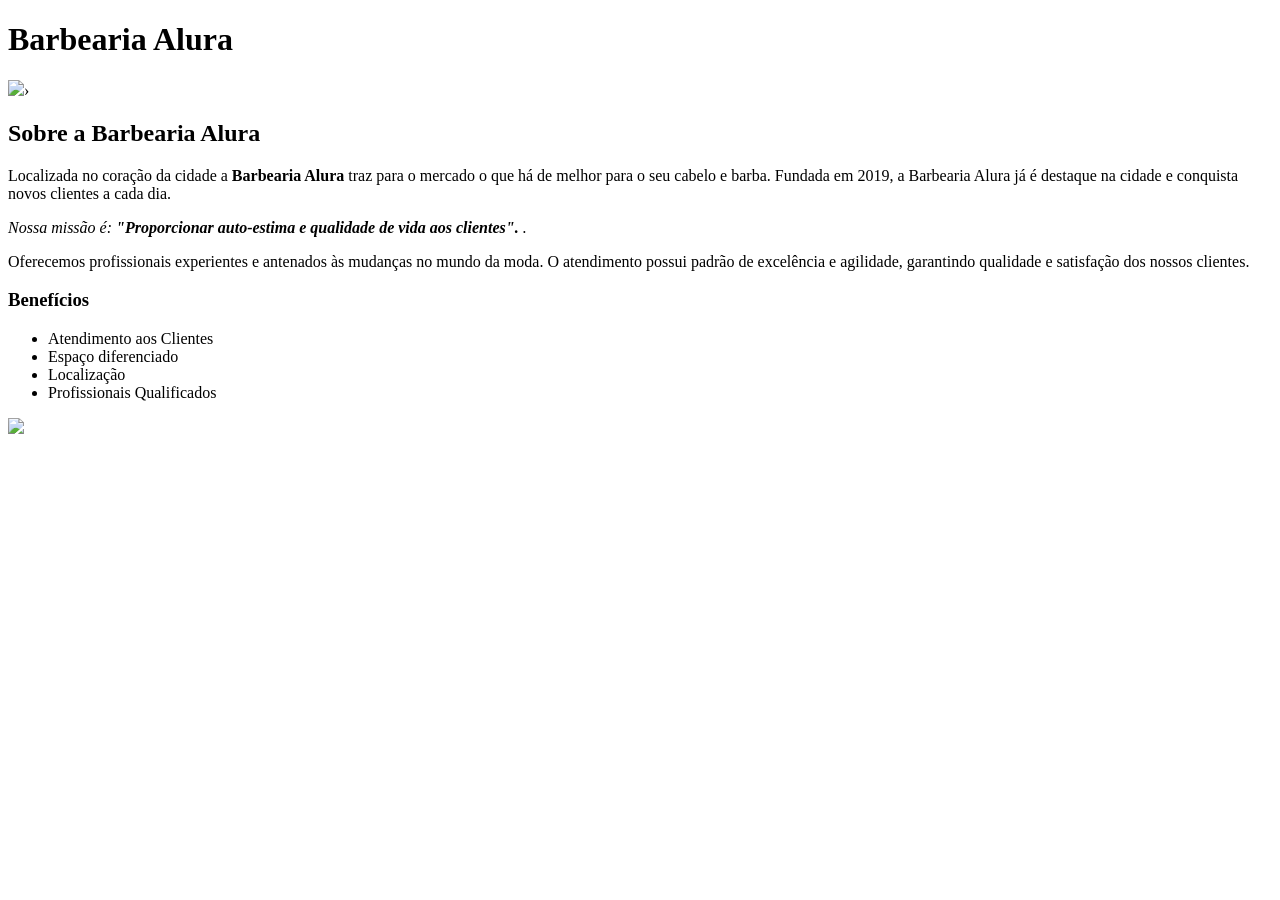
==== index.html @ 9f06cacf "55" ====
<!DOCTYPE html>
<html lang="en">
<head>
    <meta charset="UTF-8">
    <meta name="viewport" content="width=device-width, initial-scale=1.0">
    <title>Document</title>
</head>
<body>
    <header>    <h1 class="titulo-principal">Barbearia Alura</h1>
</header>
<img id="banner" src="banner.jpg">›

<div class="principal">
    <h2 class="titulo-centralizado">Sobre a Barbearia Alura</h2>

    <p>Localizada no coração da cidade a <strong>Barbearia Alura</strong> traz para o mercado o que há de melhor para o seu cabelo e barba. Fundada em 2019, a Barbearia Alura já é destaque na cidade e conquista novos clientes a cada dia.</p>

    <p id="missao"><em>Nossa missão é: <strong>"Proporcionar auto-estima e qualidade de vida aos clientes".     </strong>.</em></p>

     <p>Oferecemos profissionais experientes e antenados às mudanças no mundo da moda. O atendimento possui padrão de excelência e agilidade, garantindo qualidade e satisfação dos nossos clientes.</p>
</div>

<div class="beneficios">
     <h3 class="titulo-centralizado">Benefícios</h3>
     <ul>
          <li class="itens">Atendimento aos Clientes</li>
          <li class="itens">Espaço diferenciado</li>
          <li class="itens">Localização</li>
          <li class="itens">Profissionais Qualificados</li>
     </ul>

     <img src="beneficios.jpg" class="imagembeneficios">
</div>
</body>
</html>
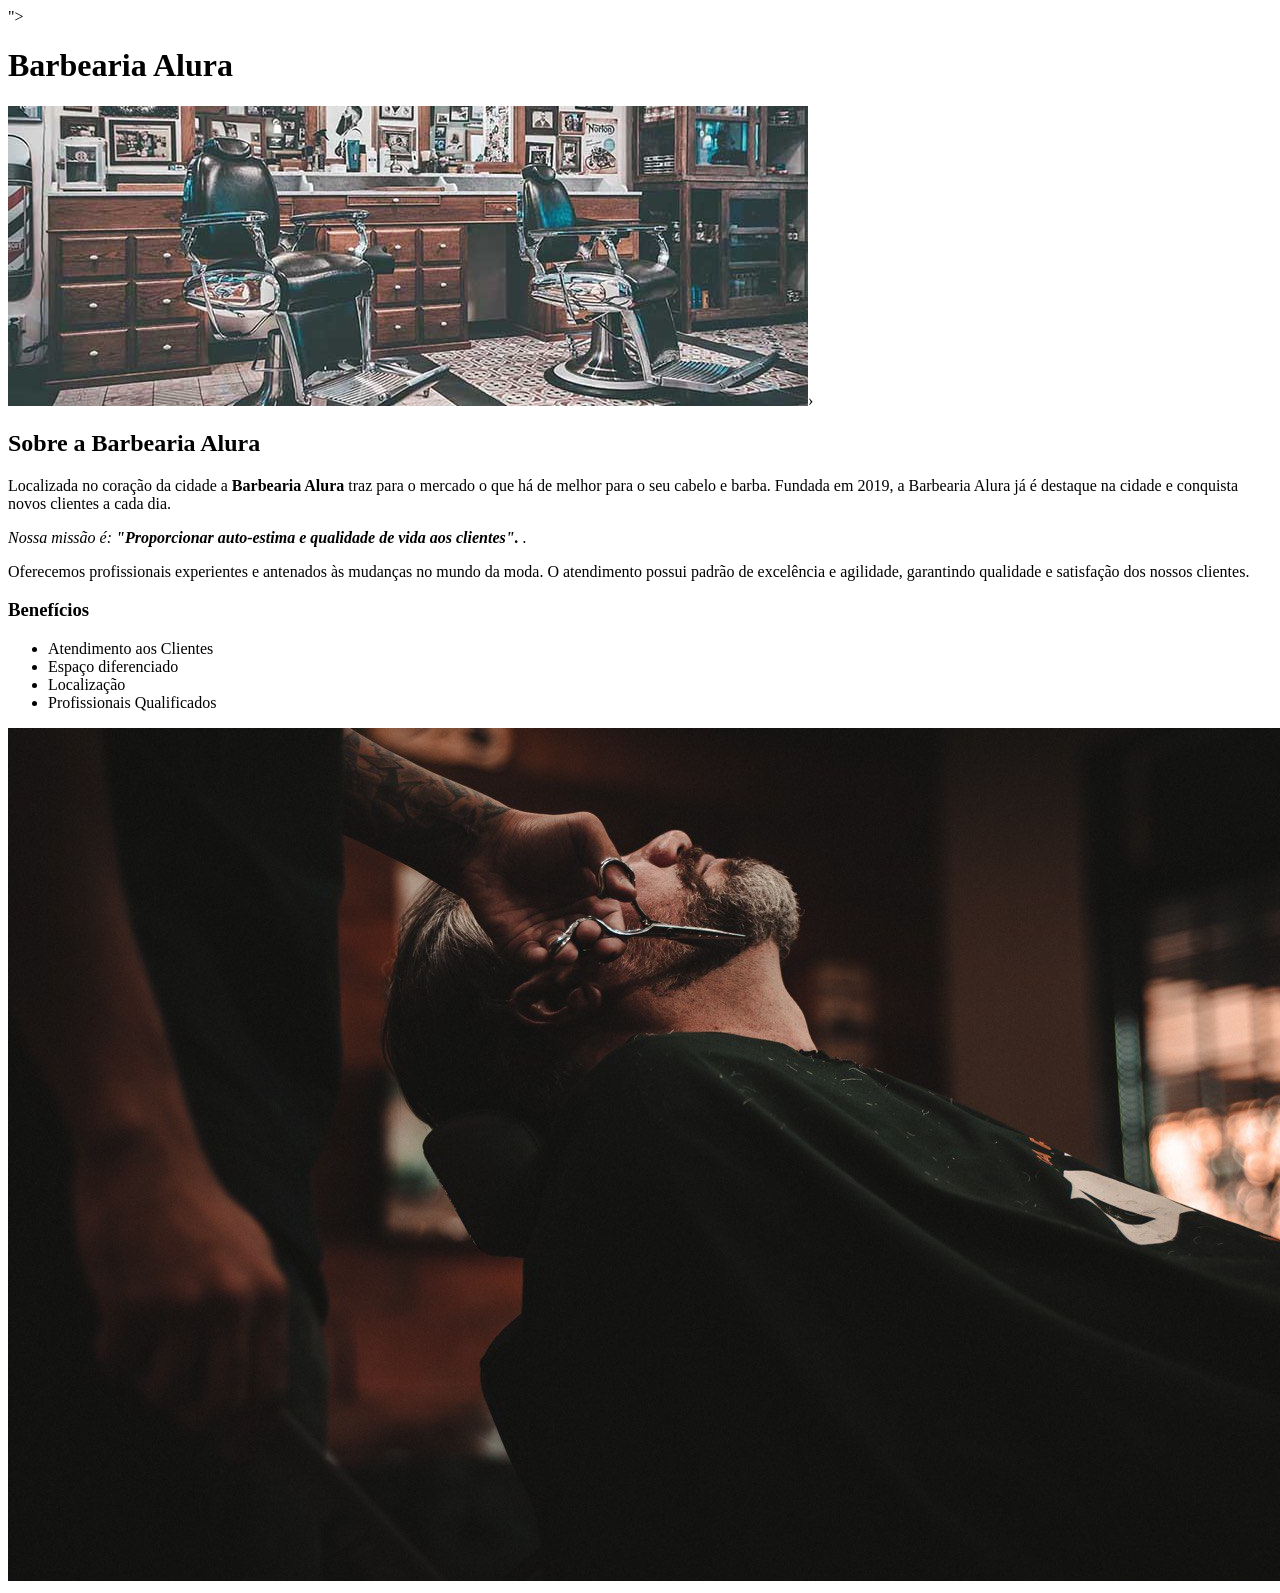
==== commit 1bb4db9a: "43" ====
--- a/index.html
+++ b/index.html
@@ -4,9 +4,12 @@
     <meta charset="UTF-8">
     <meta name="viewport" content="width=device-width, initial-scale=1.0">
     <title>Document</title>
+    <link rel="stylesheet" href="style.css">
+    ">
 </head>
 <body>
-    <header>    <h1 class="titulo-principal">Barbearia Alura</h1>
+    <header>    
+        <h1 class="titulo-principal">Barbearia Alura</h1>
 </header>
 <img id="banner" src="banner.jpg">›
 
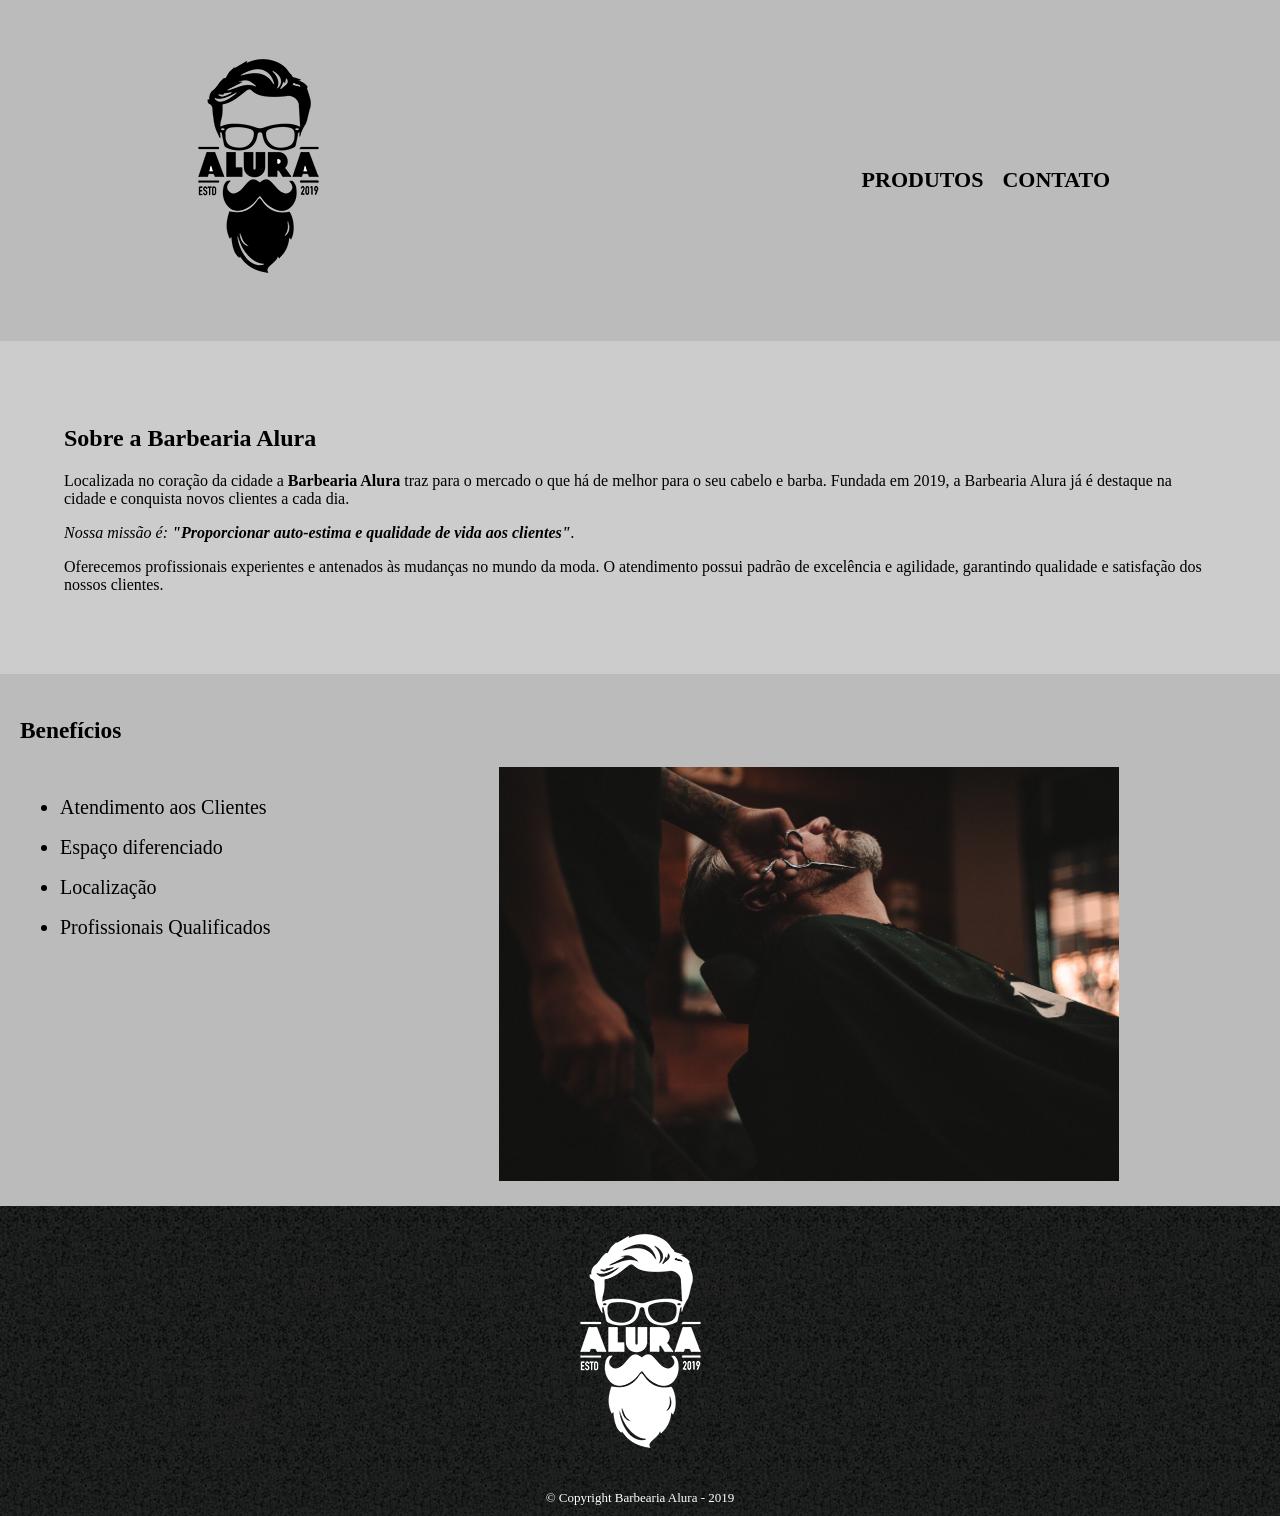
==== commit 7ea099ee: "11" ====
--- a/index.html
+++ b/index.html
@@ -1,38 +1,53 @@
 <!DOCTYPE html>
-<html lang="en">
+<html lang="pt-br">
 <head>
-    <meta charset="UTF-8">
-    <meta name="viewport" content="width=device-width, initial-scale=1.0">
-    <title>Document</title>
-    <link rel="stylesheet" href="style.css">
-    ">
+<meta charset="UTF-8">
+<title>Barbearia Alura</title>
+<link rel="stylesheet" href="style.css">
 </head>
+
 <body>
-    <header>    
-        <h1 class="titulo-principal">Barbearia Alura</h1>
+<header>
+<div class="caixa">
+<h1><img src="logo.png"></h1>
+
+<nav>
+<ul>
+<li><a href="produtos.html">Produtos</a></li>
+<li><a href="contatos.html">Contato</a></li>
+</ul>
+</nav>
+</div>
 </header>
-<img id="banner" src="banner.jpg">›
+
 
 <div class="principal">
-    <h2 class="titulo-centralizado">Sobre a Barbearia Alura</h2>
+<h2 class="titulo-centralizado">Sobre a Barbearia Alura</h2>
 
-    <p>Localizada no coração da cidade a <strong>Barbearia Alura</strong> traz para o mercado o que há de melhor para o seu cabelo e barba. Fundada em 2019, a Barbearia Alura já é destaque na cidade e conquista novos clientes a cada dia.</p>
+<p>Localizada no coração da cidade a <strong>Barbearia Alura</strong> traz para o mercado o que há de melhor para o seu cabelo e barba. Fundada em 2019, a Barbearia Alura já é destaque na cidade e conquista novos clientes a cada dia.</p>
 
-    <p id="missao"><em>Nossa missão é: <strong>"Proporcionar auto-estima e qualidade de vida aos clientes".     </strong>.</em></p>
+<p id="missao"><em>Nossa missão é: <strong>"Proporcionar auto-estima e qualidade de vida aos clientes"</strong>.</em></p>
 
-     <p>Oferecemos profissionais experientes e antenados às mudanças no mundo da moda. O atendimento possui padrão de excelência e agilidade, garantindo qualidade e satisfação dos nossos clientes.</p>
+<p>Oferecemos profissionais experientes e antenados às mudanças no mundo da moda. O atendimento possui padrão de excelência e agilidade, garantindo qualidade e satisfação dos nossos clientes.</p>
 </div>
 
 <div class="beneficios">
-     <h3 class="titulo-centralizado">Benefícios</h3>
-     <ul>
-          <li class="itens">Atendimento aos Clientes</li>
-          <li class="itens">Espaço diferenciado</li>
-          <li class="itens">Localização</li>
-          <li class="itens">Profissionais Qualificados</li>
-     </ul>
+<h3 class="titulo-centralizado">Benefícios</h3>
 
-     <img src="beneficios.jpg" class="imagembeneficios">
+<ul>
+<li class="itens">Atendimento aos Clientes</li>
+<li class="itens">Espaço diferenciado</li>
+<li class="itens">Localização</li>
+<li class="itens">Profissionais Qualificados</li>
+</ul>
+
+<img src="beneficios.jpg" class="imagembeneficios">
 </div>
+
+<footer>
+<img src="logo-branco.png">
+<p class="copyright">&copy; Copyright Barbearia Alura - 2019</p>
+</footer>
+
 </body>
 </html>
--- a/style.css
+++ b/style.css
@@ -0,0 +1,127 @@
+
+body{
+margin : 0px;
+padding: 0px;
+}
+
+header {
+background: #BBBBBB;
+padding: 20px 0;
+}
+
+.caixa {
+position: relative;
+width: 940px;
+margin: 0 auto;
+}
+
+nav {
+position: absolute;
+top: 110px;
+right: 0;
+}
+
+nav li {
+display: inline;
+margin: 0 0 0 15px;
+}
+
+nav a {
+text-transform: uppercase;
+color: #000000;
+font-weight: bold;
+font-size: 22px;
+text-decoration: none;
+}
+
+nav a:hover {
+color: #C78C19;
+text-decoration: underline;
+}
+
+main {
+width: 940px;
+margin: 0 auto;
+}
+
+.principal{
+background: #CCCCCC;
+padding: 5%;
+
+}
+
+.beneficios {
+background: #BBBBBB;
+padding: 20px;
+font-size:20px;
+}
+
+.beneficios ul {
+display: inline-block;
+vertical-align: top;
+width: 20%;
+margin-right: 15%;
+line-height : 2.0;
+}
+
+.imagembeneficios {
+width: 50%;
+}
+/* PRODUTOS */
+.produtos {
+width: 940px;
+margin: 0 auto;
+padding: 50px 0;
+}
+
+.produtos li {
+display: inline-block;
+text-align: center;
+width: 30%;
+vertical-align: top;
+margin: 0 1.5%;
+padding: 30px 20px;
+box-sizing: border-box;
+border: 2px solid #000000;
+border-radius: 10px;
+}
+
+.produtos li:hover {
+border-color: #C78C19;
+}
+
+.produtos li:active {
+border-color: #088C19;
+}
+
+.produtos li:hover h2 {
+font-size: 34px;
+}
+
+.produtos h2 {
+font-size: 30px;
+font-weight: bold;
+}
+
+.produto-descricao {
+font-size: 18px;
+}
+
+.produto-preco {
+font-size: 22px;
+font-weight: bold;
+margin-top: 10px;
+}
+
+
+footer {
+text-align: center;
+background: url("bg.jpg");
+padding: 10px 0;
+}
+
+.copyright {
+color: #FFFFFF;
+font-size: 13px;
+margin: 20px 0 0;
+}
